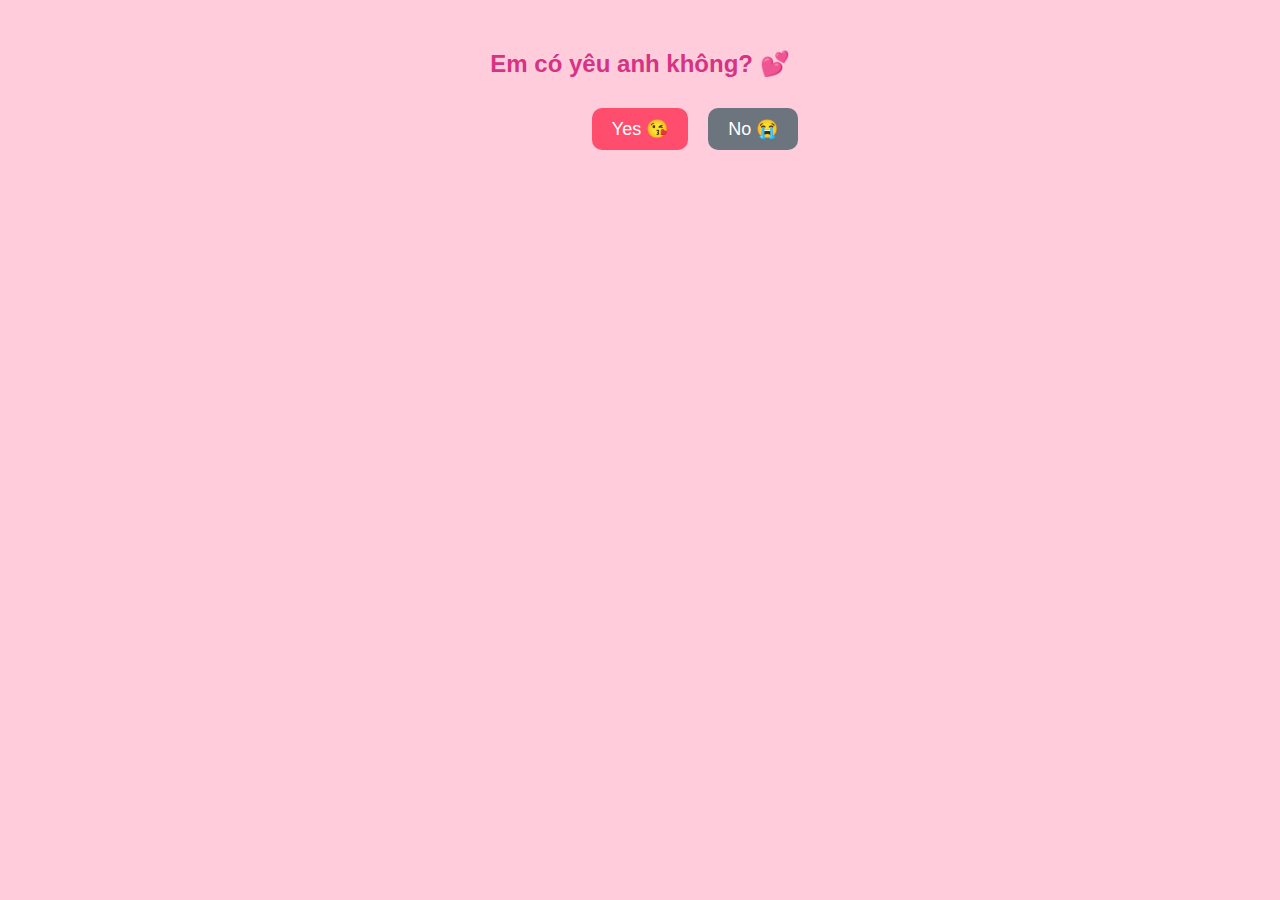
==== index.html @ 9a2a48c8 "first commit" ====
<!DOCTYPE html>
<html lang="en">

<head>
    <meta charset="UTF-8">
    <meta name="viewport" content="width=device-width, initial-scale=1.0">
    <title>Document</title>
</head>
<style>
    body {
        font-family: Arial, sans-serif;
        text-align: center;
        background-color: #ffccdc;
    }

    .container {
        margin-top: 50px;
    }

    h2 {
        font-size: 24px;
        color: #d63384;
    }

    .buttons {
        margin-top: 20px;
    }

    button {
        font-size: 18px;
        padding: 10px 20px;
        margin: 10px;
        border: none;
        cursor: pointer;
        border-radius: 10px;
        transition: 0.3s;
    }

    #yes {
        background-color: #ff4d6d;
        color: white;
    }

    #no {
        background-color: #6c757d;
        color: white;
        position: absolute;
    }

    .hidden {
        display: none;
    }

    .love-message {
        margin-top: 20px;
        font-size: 20px;
        color: #d63384;
    }

    .hearts img {
        width: 50px;
        height: 50px;
        margin: 5px;
    }
</style>

<body>
    <div class="container">
        <h2>Em có yêu anh không? 💕</h2>
        <div class="buttons">
            <button id="yes">Yes 😘</button>
            <button id="no">No 😭</button>
        </div>
    </div>

    <div class="hidden love-message">
        <h2>Anh cũng yêu em nhiều lắm 😍💖</h2>
        <div class="hearts">
            <img src="heart.png" alt="heart">
            <img src="heart.png" alt="heart">
            <img src="heart.png" alt="heart">
        </div>
        <p>💖 Mãi bên nhau em nhé! 💖</p>
    </div>

    <script>
        document.addEventListener("DOMContentLoaded", function () {
            let noButton = document.getElementById("no");
            let yesButton = document.getElementById("yes");
            let loveMessage = document.querySelector(".love-message");

            // Xử lý nút "No" chạy
            noButton.addEventListener("mouseover", function () {
                let x = Math.random() * (window.innerWidth - 100);
                let y = Math.random() * (window.innerHeight - 50);
                noButton.style.left = x + "px";
                noButton.style.top = y + "px";
            });

            // Khi bấm vào "Yes", hiển thị thông điệp yêu thương
            yesButton.addEventListener("click", function () {
                document.querySelector(".container").style.display = "none"; // Ẩn câu hỏi
                loveMessage.classList.remove("hidden"); // Hiện thông điệp yêu thương
            });
        });
    </script>
</body>

</html>
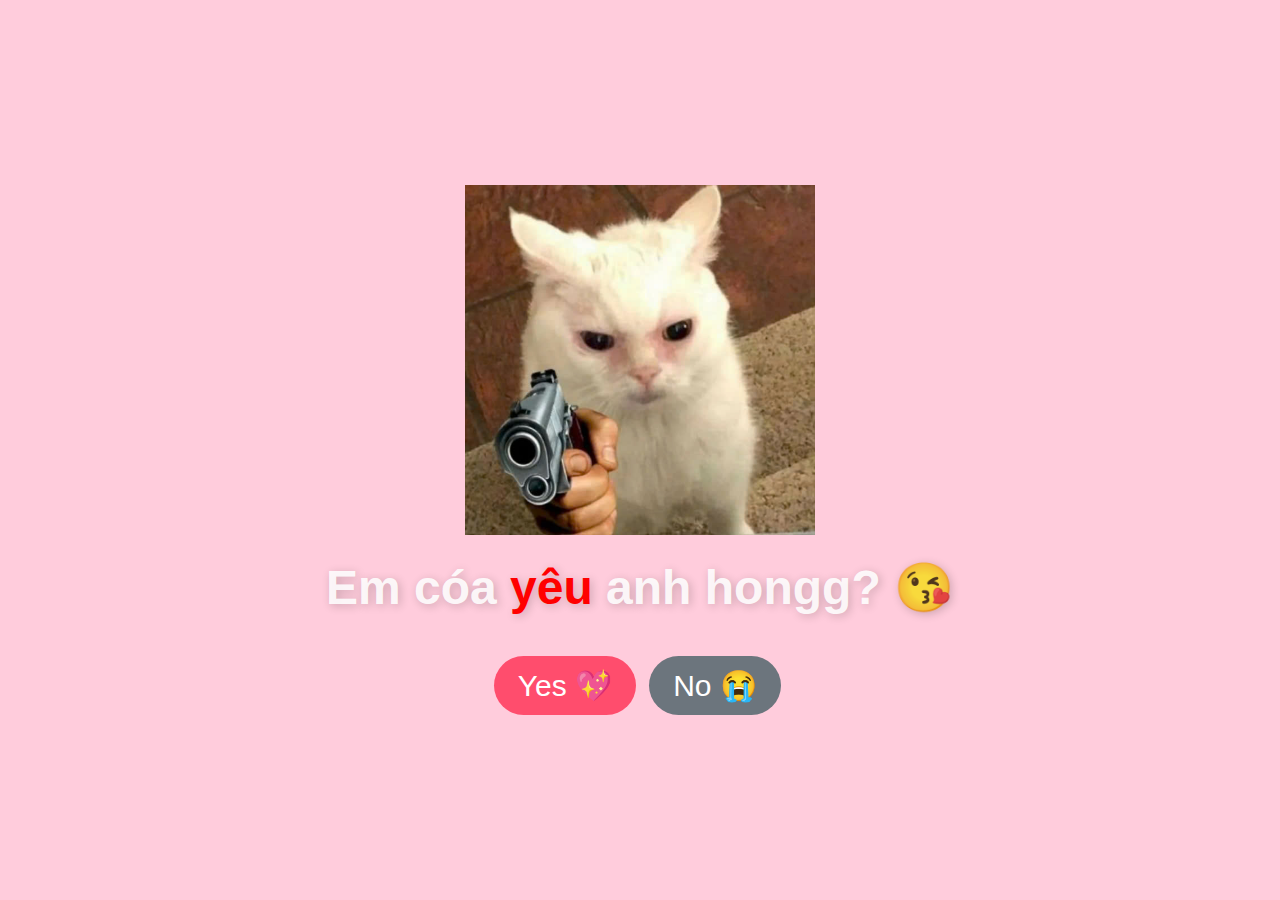
==== commit a68cd04e: "kk" ====
--- a/index.html
+++ b/index.html
@@ -4,76 +4,131 @@
 <head>
     <meta charset="UTF-8">
     <meta name="viewport" content="width=device-width, initial-scale=1.0">
-    <title>Document</title>
+    <title>Tỏ Tình 💖</title>
+    <link rel="stylesheet" href="heart.css">
+    <style>
+        /* Định dạng tổng thể */
+        body {
+            font-family: 'Poppins', sans-serif;
+            text-align: center;
+            background-color: #ffccdc;
+            display: flex;
+            justify-content: center;
+            align-items: center;
+            height: 100vh;
+            margin: 0;
+            flex-direction: column;
+        }
+
+        /* Container chứa câu hỏi */
+        .container {
+            display: flex;
+            flex-direction: column;
+            align-items: center;
+            justify-content: center;
+            gap: 20px;
+        }
+
+        /* Tiêu đề */
+        .love h2 {
+            font-size: 48px;
+            font-weight: 700;
+            color: rgba(255, 255, 255, 0.9);
+            text-shadow: 2px 2px 10px rgba(0, 0, 0, 0.2);
+            margin: 0;
+        }
+
+        .love span {
+            color: red;
+        }
+
+        /* Nút Yes và No */
+        .buttons {
+            margin-left: -150px;
+            display: flex;
+            justify-content: center;
+            gap: 20px;
+            margin-top: 20px;
+        }
+
+        button {
+            font-size: 18px;
+            padding: 12px 24px;
+            border: none;
+            cursor: pointer;
+            border-radius: 10px;
+            transition: 0.3s;
+        }
+
+        #yes {
+            background-color: #ff4d6d;
+            color: white;
+            border-radius: 50px;
+            font-size: 30px;
+
+        }
+
+        #no {
+            border-radius: 50px;
+            background-color: #6c757d;
+            color: white;
+            position: absolute;
+            margin-left: 300px;
+            font-size: 30px;
+        }
+
+        /* Thông điệp tình yêu */
+        .love-message {
+            display: none;
+            margin-top: 20px;
+            font-size: 24px;
+            color: #d63384;
+        }
+
+        .hearts img {
+            width: 50px;
+            height: 50px;
+            margin: 5px;
+        }
+
+        /* Responsive cho điện thoại */
+        @media (max-width: 768px) {
+            .love h2 {
+                font-size: 32px;
+            }
+
+            .buttons {
+                flex-direction: column;
+            }
+
+            button {
+                font-size: 16px;
+                padding: 10px 20px;
+            }
+        }
+
+        .meo {
+            height: 350px;
+        }
+    </style>
 </head>
-<style>
-    body {
-        font-family: Arial, sans-serif;
-        text-align: center;
-        background-color: #ffccdc;
-    }
-
-    .container {
-        margin-top: 50px;
-    }
-
-    h2 {
-        font-size: 24px;
-        color: #d63384;
-    }
-
-    .buttons {
-        margin-top: 20px;
-    }
-
-    button {
-        font-size: 18px;
-        padding: 10px 20px;
-        margin: 10px;
-        border: none;
-        cursor: pointer;
-        border-radius: 10px;
-        transition: 0.3s;
-    }
-
-    #yes {
-        background-color: #ff4d6d;
-        color: white;
-    }
-
-    #no {
-        background-color: #6c757d;
-        color: white;
-        position: absolute;
-    }
-
-    .hidden {
-        display: none;
-    }
-
-    .love-message {
-        margin-top: 20px;
-        font-size: 20px;
-        color: #d63384;
-    }
-
-    .hearts img {
-        width: 50px;
-        height: 50px;
-        margin: 5px;
-    }
-</style>
 
 <body>
     <div class="container">
-        <h2>Em có yêu anh không? 💕</h2>
+        <div class="meme">
+            <img src="/z6380346668191_d235926940e0383a978ba54ff8a333bb.jpg" class="meo" alt="">
+        </div>
+        <div class="love">
+            <h2>Em cóa <span>yêu</span> anh hongg? 😘</h2>
+        </div>
+
         <div class="buttons">
-            <button id="yes">Yes 😘</button>
+            <button id="yes">Yes 💖</button>
             <button id="no">No 😭</button>
         </div>
     </div>
 
-    <div class="hidden love-message">
+    <div class="love-message">
         <h2>Anh cũng yêu em nhiều lắm 😍💖</h2>
         <div class="hearts">
             <img src="heart.png" alt="heart">
@@ -84,24 +139,40 @@
     </div>
 
     <script>
+        // document.addEventListener("DOMContentLoaded", function () {
+        //     let noButton = document.getElementById("no");
+        //     let yesButton = document.getElementById("yes");
+        //     let loveMessage = document.querySelector(".love-message");
+
+        //     // Nút "No" chạy khi rê chuột vào
+        //     noButton.addEventListener("mouseover", function () {
+        //         let x = Math.random() * (window.innerWidth - 100);
+        //         let y = Math.random() * (window.innerHeight - 50);
+        //         noButton.style.position = "absolute";
+        //         noButton.style.left = x + "px";
+        //         noButton.style.top = y + "px";
+        //     });
+
+        //     // Khi bấm vào "Yes", hiển thị thông điệp yêu thương
+        //     yesButton.addEventListener("click", function () {
+        //         document.querySelector(".container").style.display = "none"; // Ẩn câu hỏi
+        //         loveMessage.style.display = "block"; // Hiện thông điệp yêu thương
+        //     });
+        // });
         document.addEventListener("DOMContentLoaded", function () {
             let noButton = document.getElementById("no");
-            let yesButton = document.getElementById("yes");
-            let loveMessage = document.querySelector(".love-message");
 
-            // Xử lý nút "No" chạy
-            noButton.addEventListener("mouseover", function () {
+            noButton.addEventListener("mouseover", moveButton);
+            noButton.addEventListener("click", moveButton);
+
+            function moveButton(event) {
+                event.preventDefault();
                 let x = Math.random() * (window.innerWidth - 100);
                 let y = Math.random() * (window.innerHeight - 50);
+                noButton.style.position = "absolute";
                 noButton.style.left = x + "px";
                 noButton.style.top = y + "px";
-            });
-
-            // Khi bấm vào "Yes", hiển thị thông điệp yêu thương
-            yesButton.addEventListener("click", function () {
-                document.querySelector(".container").style.display = "none"; // Ẩn câu hỏi
-                loveMessage.classList.remove("hidden"); // Hiện thông điệp yêu thương
-            });
+            }
         });
     </script>
 </body>
--- a/heart.css
+++ b/heart.css
@@ -0,0 +1,102 @@
+.heartbeat {
+    position: absolute;
+    top: 50%;
+    left: 50%;
+    width: 90px;
+    height: 60px;
+    animation: beat 1.5s ease-in-out both infinite;
+    transform: translate(-50%, -50%);
+    transform-origin: 25% 25%;
+}
+
+.heartbeat:after {
+    position: absolute;
+    top: -10px;
+    left: -10px;
+    width: 10px;
+    height: 10px;
+    content: '';
+    box-shadow: 10px 10px transparent, 20px 10px transparent, 30px 10px red, 40px 10px red, 50px 10px transparent, 60px 10px red, 70px 10px red, 80px 10px transparent, 90px 10px transparent, 10px 20px transparent, 20px 20px red, 30px 20px red, 40px 20px red, 50px 20px red, 60px 20px red, 70px 20px red, 80px 20px red, 90px 20px transparent, 10px 30px transparent, 20px 30px red, 30px 30px red, 40px 30px red, 50px 30px red, 60px 30px red, 70px 30px red, 80px 30px red, 90px 30px transparent, 10px 40px transparent, 20px 40px transparent, 30px 40px red, 40px 40px red, 50px 40px red, 60px 40px red, 70px 40px red, 80px 40px transparent, 90px 40px transparent, 10px 50px transparent, 20px 50px transparent, 30px 50px transparent, 40px 50px red, 50px 50px red, 60px 50px red, 70px 50px transparent, 80px 50px transparent, 90px 50px transparent, 10px 60px transparent, 20px 60px transparent, 30px 60px transparent, 40px 60px transparent, 50px 60px red, 60px 60px transparent, 70px 60px transparent, 80px 60px transparent, 90px 60px transparent;
+}
+
+/* @keyframes beat {
+    0% {
+        transform: scale(1) translate(-50%, -50%);
+    }
+
+    50% {
+        transform: scale(1.5) translate(-50%, -50%);
+    }
+} */
+
+/* @keyframes float {
+    0% {
+        transform: translateY(0) scale(1.2);
+    }
+
+    50% {
+        transform: translateY(-15px) scale(1.3);
+    }
+
+    100% {
+        transform: translateY(0) scale(1.2);
+    }
+} */
+
+/* Vị trí trái tim */
+/*.heart:nth-child(1) { top: 10%; left: 10%; animation: float 4s ease-in-out infinite; }*/
+.heartbeat:nth-child(2) {
+    top: 30%;
+    right: 10%;
+    animation: float 6s ease-in-out infinite;
+}
+
+.heartbeat:nth-child(3) {
+    bottom: 10%;
+    left: 30%;
+    animation: float 5s ease-in-out infinite;
+}
+
+.heartbeat:nth-child(4) {
+    bottom: 15%;
+    right: 20%;
+    animation: float 7s ease-in-out infinite;
+}
+
+.heartbeat:nth-child(5) {
+    top: 20%;
+    left: 40%;
+    animation: float 6.5s ease-in-out infinite;
+}
+
+.heartbeat:nth-child(6) {
+    bottom: 25%;
+    right: 15%;
+    animation: float 5.5s ease-in-out infinite;
+}
+
+.heartbeat:nth-child(7) {
+    top: 35%;
+    left: 20%;
+    animation: float 6.8s ease-in-out infinite;
+}
+
+.heartbeat:nth-child(8) {
+    bottom: 5%;
+    right: 5%;
+    animation: float 7.2s ease-in-out infinite;
+}
+
+@keyframes float {
+    0% {
+        transform: translateY(0px);
+    }
+
+    50% {
+        transform: translateY(-20px);
+    }
+
+    100% {
+        transform: translateY(0px);
+    }
+}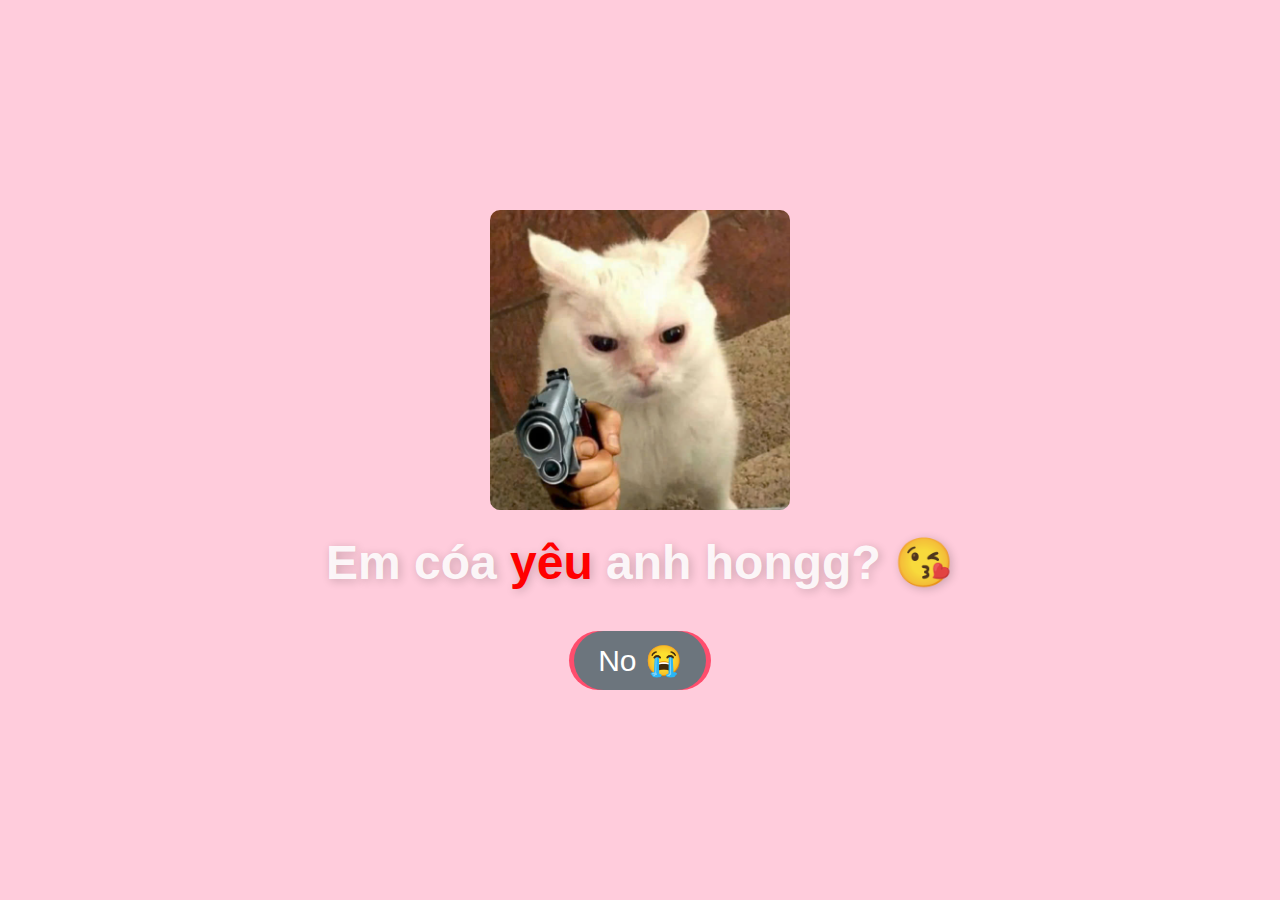
==== commit b9f6dbbb: "aa" ====
--- a/index.html
+++ b/index.html
@@ -5,9 +5,8 @@
     <meta charset="UTF-8">
     <meta name="viewport" content="width=device-width, initial-scale=1.0">
     <title>Tỏ Tình 💖</title>
-    <link rel="stylesheet" href="heart.css">
     <style>
-        /* Định dạng tổng thể */
+        /* Tổng thể */
         body {
             font-family: 'Poppins', sans-serif;
             text-align: center;
@@ -20,13 +19,14 @@
             flex-direction: column;
         }
 
-        /* Container chứa câu hỏi */
+        /* Container */
         .container {
             display: flex;
             flex-direction: column;
             align-items: center;
             justify-content: center;
             gap: 20px;
+            position: relative;
         }
 
         /* Tiêu đề */
@@ -42,39 +42,42 @@
             color: red;
         }
 
-        /* Nút Yes và No */
+        /* Ảnh */
+        .meo {
+            height: 300px;
+            width: auto;
+            border-radius: 10px;
+        }
+
+        /* Nút Yes / No */
         .buttons {
-            margin-left: -150px;
             display: flex;
             justify-content: center;
             gap: 20px;
             margin-top: 20px;
+            position: relative;
         }
 
         button {
-            font-size: 18px;
+            font-size: 20px;
             padding: 12px 24px;
             border: none;
             cursor: pointer;
-            border-radius: 10px;
+            border-radius: 50px;
             transition: 0.3s;
         }
 
         #yes {
             background-color: #ff4d6d;
             color: white;
-            border-radius: 50px;
             font-size: 30px;
-
         }
 
         #no {
-            border-radius: 50px;
             background-color: #6c757d;
             color: white;
+            font-size: 30px;
             position: absolute;
-            margin-left: 300px;
-            font-size: 30px;
         }
 
         /* Thông điệp tình yêu */
@@ -86,12 +89,12 @@
         }
 
         .hearts img {
-            width: 50px;
-            height: 50px;
-            margin: 5px;
+            width: 400px;
+            height: auto;
+            border-radius: 20px;
         }
 
-        /* Responsive cho điện thoại */
+        /* Responsive */
         @media (max-width: 768px) {
             .love h2 {
                 font-size: 32px;
@@ -99,16 +102,22 @@
 
             .buttons {
                 flex-direction: column;
+                gap: 10px;
             }
 
             button {
-                font-size: 16px;
+                font-size: 22px;
                 padding: 10px 20px;
+                width: 80%;
             }
-        }
 
-        .meo {
-            height: 350px;
+            .meo {
+                height: 200px;
+            }
+
+            .hearts img {
+                width: 90%;
+            }
         }
     </style>
 </head>
@@ -116,7 +125,7 @@
 <body>
     <div class="container">
         <div class="meme">
-            <img src="/z6380346668191_d235926940e0383a978ba54ff8a333bb.jpg" class="meo" alt="">
+            <img src="z6380346668191_d235926940e0383a978ba54ff8a333bb.jpg" class="meo" alt="Meme dễ thương">
         </div>
         <div class="love">
             <h2>Em cóa <span>yêu</span> anh hongg? 😘</h2>
@@ -131,48 +140,54 @@
     <div class="love-message">
         <h2>Anh cũng yêu em nhiều lắm 😍💖</h2>
         <div class="hearts">
-            <img src="heart.png" alt="heart">
-            <img src="heart.png" alt="heart">
-            <img src="heart.png" alt="heart">
+            <img src="z6380431560187_fa944cb4b1b2cd53f3bd6ad5b432d31e.jpg" alt="heart">
         </div>
         <p>💖 Mãi bên nhau em nhé! 💖</p>
     </div>
 
     <script>
-        // document.addEventListener("DOMContentLoaded", function () {
-        //     let noButton = document.getElementById("no");
-        //     let yesButton = document.getElementById("yes");
-        //     let loveMessage = document.querySelector(".love-message");
-
-        //     // Nút "No" chạy khi rê chuột vào
-        //     noButton.addEventListener("mouseover", function () {
-        //         let x = Math.random() * (window.innerWidth - 100);
-        //         let y = Math.random() * (window.innerHeight - 50);
-        //         noButton.style.position = "absolute";
-        //         noButton.style.left = x + "px";
-        //         noButton.style.top = y + "px";
-        //     });
-
-        //     // Khi bấm vào "Yes", hiển thị thông điệp yêu thương
-        //     yesButton.addEventListener("click", function () {
-        //         document.querySelector(".container").style.display = "none"; // Ẩn câu hỏi
-        //         loveMessage.style.display = "block"; // Hiện thông điệp yêu thương
-        //     });
-        // });
         document.addEventListener("DOMContentLoaded", function () {
             let noButton = document.getElementById("no");
+            let yesButton = document.getElementById("yes");
+            let loveMessage = document.querySelector(".love-message");
+            let container = document.querySelector(".container");
+            let moveCount = 0;
 
-            noButton.addEventListener("mouseover", moveButton);
-            noButton.addEventListener("click", moveButton);
+            // Đổi vị trí nút "No" khi hover
+            noButton.addEventListener("mouseover", function () {
+                let maxX = window.innerWidth - noButton.offsetWidth - 20;
+                let maxY = window.innerHeight - noButton.offsetHeight - 20;
 
-            function moveButton(event) {
-                event.preventDefault();
-                let x = Math.random() * (window.innerWidth - 100);
-                let y = Math.random() * (window.innerHeight - 50);
-                noButton.style.position = "absolute";
-                noButton.style.left = x + "px";
-                noButton.style.top = y + "px";
-            }
+                let x = Math.random() * maxX;
+                let y = Math.random() * maxY;
+
+                noButton.style.left = `${x}px`;
+                noButton.style.top = `${y}px`;
+
+                moveCount++;
+                if (moveCount >= 5) {
+                    noButton.textContent = "Có đuổi tao cả đời 💖";
+                    yesButton.textContent = "Bấm em đi 😭";
+                }
+            });
+
+            // Khi bấm "Yes"
+            yesButton.addEventListener("click", function () {
+                container.style.display = "none";
+                loveMessage.style.display = "block";
+            });
+
+            // Đảm bảo nút không bị lệch khi resize màn hình
+            window.addEventListener("resize", function () {
+                let maxX = window.innerWidth - noButton.offsetWidth - 10;
+                let maxY = window.innerHeight - noButton.offsetHeight - 10;
+
+                let currentX = parseInt(noButton.style.left) || 0;
+                let currentY = parseInt(noButton.style.top) || 0;
+
+                if (currentX > maxX) noButton.style.left = maxX + "px";
+                if (currentY > maxY) noButton.style.top = maxY + "px";
+            });
         });
     </script>
 </body>
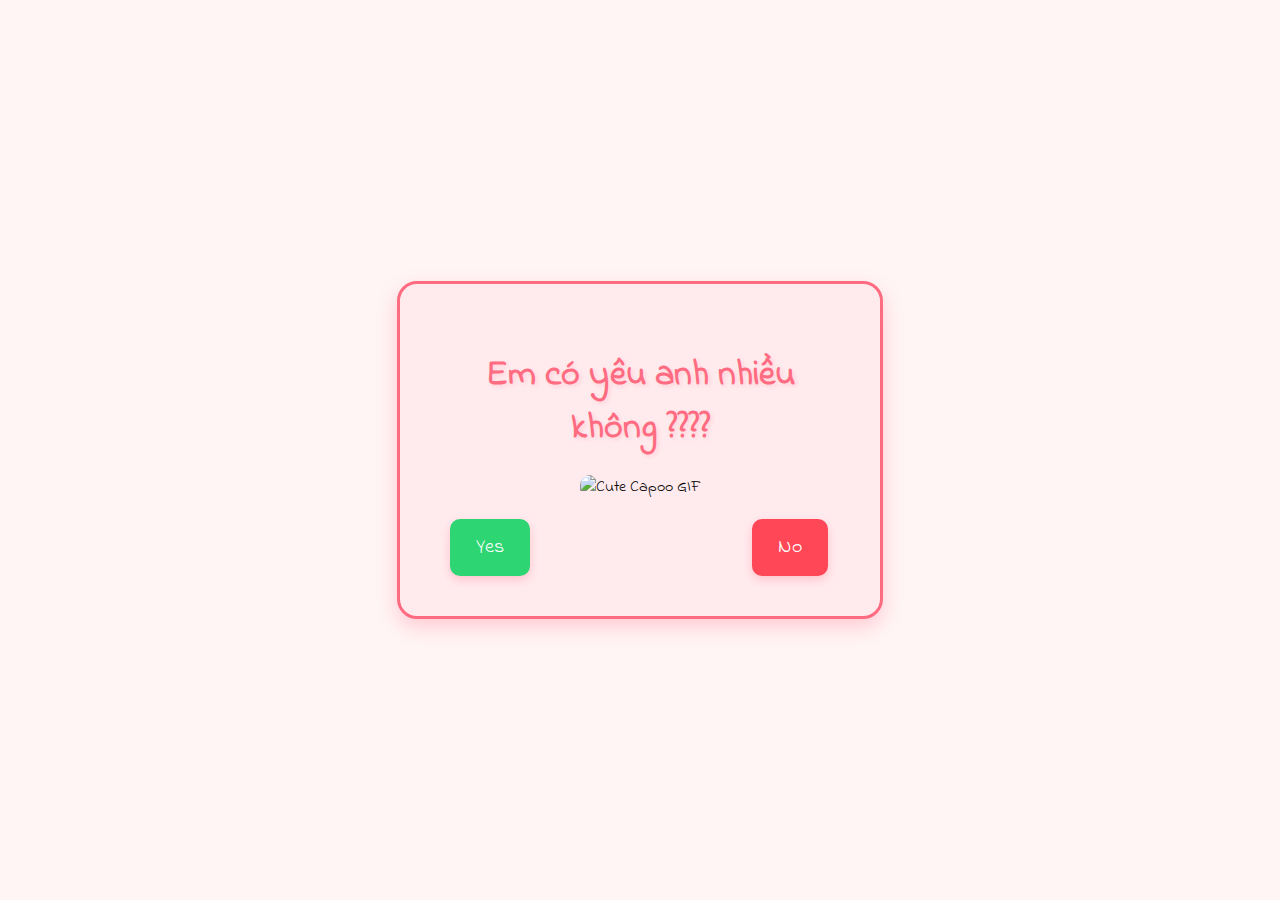
==== commit 372e63ae: "asa" ====
--- a/index.html
+++ b/index.html
@@ -4,191 +4,227 @@
 <head>
     <meta charset="UTF-8">
     <meta name="viewport" content="width=device-width, initial-scale=1.0">
-    <title>Tỏ Tình 💖</title>
+    <title>Do You Wanna Go Out With Me?</title>
+    <link href="https://fonts.googleapis.com/css2?family=Indie+Flower&display=swap" rel="stylesheet">
     <style>
         /* Tổng thể */
         body {
-            font-family: 'Poppins', sans-serif;
-            text-align: center;
-            background-color: #ffccdc;
+            margin: 0;
+            padding: 0;
             display: flex;
             justify-content: center;
             align-items: center;
             height: 100vh;
-            margin: 0;
-            flex-direction: column;
+            background-color: #fff5f5;
+            font-family: 'Indie Flower', cursive;
+            overflow: hidden;
         }
 
         /* Container */
         .container {
+            text-align: center;
+            background-color: #ffebee;
+            padding: 40px;
+            border-radius: 20px;
+            border: 3px solid #ff6b81;
+            box-shadow: 0 8px 20px rgba(255, 107, 129, 0.3);
+            width: 400px;
+            position: relative;
+        }
+
+        .header_text {
+            font-size: 36px;
+            color: #ff6b81;
+            margin-bottom: 20px;
+            text-shadow: 2px 2px 4px rgba(255, 107, 129, 0.2);
+        }
+
+        .gif_container img {
+            max-width: 100%;
+            height: auto;
+            border-radius: 10px;
+            margin-bottom: 20px;
+        }
+
+        /* Nút */
+        .buttons {
             display: flex;
+            justify-content: center;
+            gap: 10px;
+            /* Đảm bảo khoảng cách giữa hai nút */
+        }
+
+        .btn {
+            padding: 12px 24px;
+            font-size: 20px;
+            border: 2px solid #ff6b81;
+            border-radius: 10px;
+            cursor: pointer;
+            transition: all 0.3s ease;
+            background-color: #ff6b81;
+            color: white;
+            font-family: 'Indie Flower', cursive;
+            box-shadow: 0 4px 10px rgba(255, 107, 129, 0.3);
+        }
+
+        .btn:hover {
+            background-color: white;
+            color: #ff6b81;
+            transform: translateY(-2px);
+            box-shadow: 0 6px 15px rgba(255, 107, 129, 0.4);
+        }
+
+        #noButton {
+            background-color: #ff4757;
+            border-color: #ff4757;
+            margin-left: 300px;
+            position: absolute;
+        }
+
+        #noButton:hover {
+            background-color: white;
+            color: #ff4757;
+        }
+
+        #yesButton {
+            background-color: #2ed573;
+            border-color: #2ed573;
+            margin-right: 300px;
+        }
+
+        /* Hiệu ứng wiggle */
+        @keyframes wiggle {
+
+            0%,
+            100% {
+                transform: rotate(0deg);
+            }
+
+            25% {
+                transform: rotate(-5deg);
+            }
+
+            50% {
+                transform: rotate(5deg);
+            }
+
+            75% {
+                transform: rotate(-5deg);
+            }
+        }
+
+        .wiggle {
+            animation: wiggle 0.5s ease-in-out;
+        }
+
+        /* Hiệu ứng trái tim bay */
+        @keyframes heartFade {
+            0% {
+                opacity: 1;
+                transform: scale(1);
+            }
+
+            100% {
+                opacity: 0;
+                transform: scale(1.5);
+            }
+        }
+
+        .heart {
+            position: absolute;
+            width: 20px;
+            height: 20px;
+            background-color: #ff6b81;
+            border-radius: 50%;
+            transform: translate(-50%, -50%);
+            animation: heartFade 1s ease-out forwards;
+        }
+
+        /* Giao diện sau khi chọn "Yes" */
+        .hidden {
+            display: none;
+        }
+
+        .love-message {
+            display: none;
             flex-direction: column;
             align-items: center;
             justify-content: center;
             gap: 20px;
-            position: relative;
-        }
-
-        /* Tiêu đề */
-        .love h2 {
-            font-size: 48px;
-            font-weight: 700;
-            color: rgba(255, 255, 255, 0.9);
-            text-shadow: 2px 2px 10px rgba(0, 0, 0, 0.2);
-            margin: 0;
-        }
-
-        .love span {
-            color: red;
-        }
-
-        /* Ảnh */
-        .meo {
-            height: 300px;
-            width: auto;
-            border-radius: 10px;
-        }
-
-        /* Nút Yes / No */
-        .buttons {
-            display: flex;
-            justify-content: center;
-            gap: 20px;
-            margin-top: 20px;
-            position: relative;
-        }
-
-        button {
-            font-size: 20px;
-            padding: 12px 24px;
-            border: none;
-            cursor: pointer;
-            border-radius: 50px;
-            transition: 0.3s;
-        }
-
-        #yes {
-            background-color: #ff4d6d;
-            color: white;
-            font-size: 30px;
-        }
-
-        #no {
-            background-color: #6c757d;
-            color: white;
-            font-size: 30px;
-            position: absolute;
-        }
-
-        /* Thông điệp tình yêu */
-        .love-message {
-            display: none;
-            margin-top: 20px;
-            font-size: 24px;
-            color: #d63384;
-        }
-
-        .hearts img {
-            width: 400px;
+        }
+
+        .love-message img {
+            width: 250px;
             height: auto;
-            border-radius: 20px;
-        }
-
-        /* Responsive */
-        @media (max-width: 768px) {
-            .love h2 {
-                font-size: 32px;
-            }
-
-            .buttons {
-                flex-direction: column;
-                gap: 10px;
-            }
-
-            button {
-                font-size: 22px;
-                padding: 10px 20px;
-                width: 80%;
-            }
-
-            .meo {
-                height: 200px;
-            }
-
-            .hearts img {
-                width: 90%;
-            }
         }
     </style>
 </head>
 
 <body>
-    <div class="container">
-        <div class="meme">
-            <img src="z6380346668191_d235926940e0383a978ba54ff8a333bb.jpg" class="meo" alt="Meme dễ thương">
+    <!-- Màn hình chính -->
+    <div class="container" id="mainScreen">
+        <h1 class="header_text">Em có yêu anh nhiều không ????</h1>
+        <div class="gif_container">
+            <img src="https://media.tenor.com/-ywpcfbOQLsAAAAC/bugcact-capoo.gif" alt="Cute Capoo GIF">
         </div>
-        <div class="love">
-            <h2>Em cóa <span>yêu</span> anh hongg? 😘</h2>
-        </div>
-
         <div class="buttons">
-            <button id="yes">Yes 💖</button>
-            <button id="no">No 😭</button>
+            <button class="btn" id="yesButton" onclick="nextPage()">Yes</button>
+            <button class="btn" id="noButton" onmouseover="moveButton()">No</button>
         </div>
     </div>
 
-    <div class="love-message">
-        <h2>Anh cũng yêu em nhiều lắm 😍💖</h2>
-        <div class="hearts">
-            <img src="z6380431560187_fa944cb4b1b2cd53f3bd6ad5b432d31e.jpg" alt="heart">
+    <!-- Màn hình sau khi chọn "Yes" -->
+    <div class="love-message" id="yesScreen">
+        <h1 class="header_text">Anh cũng yêu em nhiều lắm !!!!</h1>
+        <div class="gif_container">
+            <img src="https://c.tenor.com/rkiqKPy36ecAAAAC/bugcat-capoo.gif" alt="Happy Capoo GIF">
         </div>
-        <p>💖 Mãi bên nhau em nhé! 💖</p>
     </div>
 
     <script>
-        document.addEventListener("DOMContentLoaded", function () {
-            let noButton = document.getElementById("no");
-            let yesButton = document.getElementById("yes");
-            let loveMessage = document.querySelector(".love-message");
+        function moveButton() {
+            let noButton = document.getElementById("noButton");
             let container = document.querySelector(".container");
-            let moveCount = 0;
-
-            // Đổi vị trí nút "No" khi hover
-            noButton.addEventListener("mouseover", function () {
-                let maxX = window.innerWidth - noButton.offsetWidth - 20;
-                let maxY = window.innerHeight - noButton.offsetHeight - 20;
-
-                let x = Math.random() * maxX;
-                let y = Math.random() * maxY;
-
-                noButton.style.left = `${x}px`;
-                noButton.style.top = `${y}px`;
-
-                moveCount++;
-                if (moveCount >= 5) {
-                    noButton.textContent = "Có đuổi tao cả đời 💖";
-                    yesButton.textContent = "Bấm em đi 😭";
-                }
-            });
-
-            // Khi bấm "Yes"
-            yesButton.addEventListener("click", function () {
-                container.style.display = "none";
-                loveMessage.style.display = "block";
-            });
-
-            // Đảm bảo nút không bị lệch khi resize màn hình
-            window.addEventListener("resize", function () {
-                let maxX = window.innerWidth - noButton.offsetWidth - 10;
-                let maxY = window.innerHeight - noButton.offsetHeight - 10;
-
-                let currentX = parseInt(noButton.style.left) || 0;
-                let currentY = parseInt(noButton.style.top) || 0;
-
-                if (currentX > maxX) noButton.style.left = maxX + "px";
-                if (currentY > maxY) noButton.style.top = maxY + "px";
-            });
-        });
+
+            let containerRect = container.getBoundingClientRect();
+            let btnWidth = noButton.offsetWidth;
+            let btnHeight = noButton.offsetHeight;
+
+            let maxX = containerRect.width - btnWidth - 10;
+            let maxY = containerRect.height - btnHeight - 10;
+
+            let x = Math.random() * maxX;
+            let y = Math.random() * maxY;
+
+            noButton.style.left = `${x}px`;
+            noButton.style.top = `${y}px`;
+        }
+
+        function nextPage() {
+            document.getElementById("mainScreen").classList.add("hidden");
+            document.getElementById("yesScreen").style.display = "flex";
+
+            // Hiệu ứng trái tim bay lên
+            for (let i = 0; i < 10; i++) {
+                createHeart();
+            }
+        }
+
+        function createHeart() {
+            let heart = document.createElement("div");
+            heart.classList.add("heart");
+            document.body.appendChild(heart);
+
+            let x = Math.random() * window.innerWidth;
+            let y = window.innerHeight;
+
+            heart.style.left = `${x}px`;
+            heart.style.top = `${y}px`;
+
+            setTimeout(() => {
+                heart.remove();
+            }, 1000);
+        }
     </script>
 </body>
 
